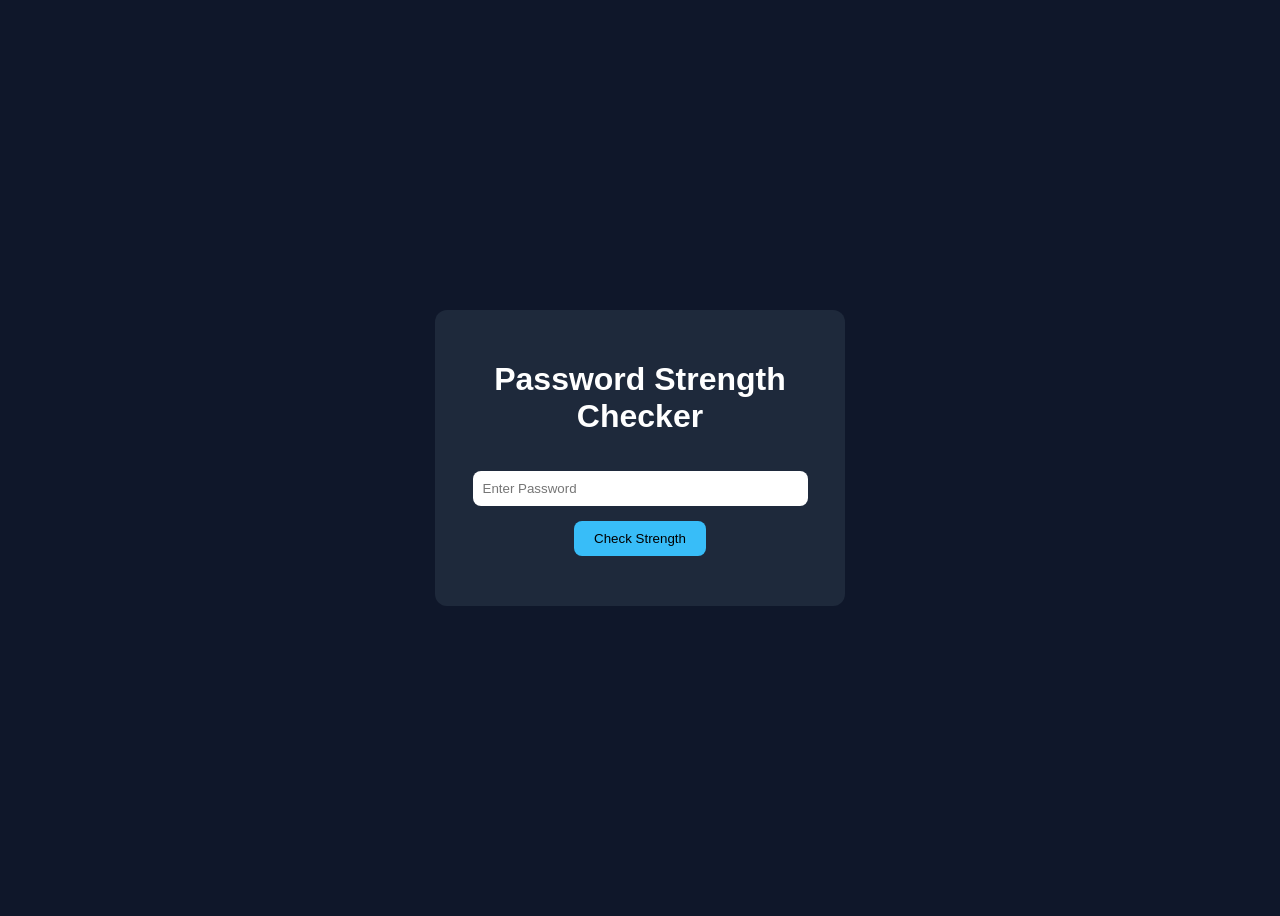
==== password-strength-checker/index.html @ 97bbcc5f "Added password strength checker project" ====
<!DOCTYPE html>
<html>

<head>
    <title>Password Strength Checker</title>
    <link rel="stylesheet" href="style.css">
</head>

<body>

    <div class="container">

        <h1>Password Strength Checker</h1>

        <input type="password" id="password" placeholder="Enter Password">

        <button onclick="checkPassword()">Check Strength</button>

        <div id="result"></div>

    </div>

    <script src="script.js"></script>

</body>
</html>
---- password-strength-checker/style.css ----
body {

    font-family: Arial, sans-serif;

    background-color: #0f172a;

    color: white;

    display: flex;
    justify-content: center;
    align-items: center;

    height: 100vh;
}

.container {

    background-color: #1e293b;

    width: 350px;

    padding: 30px;

    border-radius: 12px;

    text-align: center;
}

input {

    width: 90%;

    padding: 10px;

    margin-top: 15px;
    margin-bottom: 15px;

    border: none;

    border-radius: 8px;
}

button {

    padding: 10px 20px;

    border: none;

    border-radius: 8px;

    background-color: #38bdf8;

    cursor: pointer;
}

button:hover {

    background-color: #0ea5e9;
}

#result {

    margin-top: 20px;

    font-size: 22px;

    font-weight: bold;
}
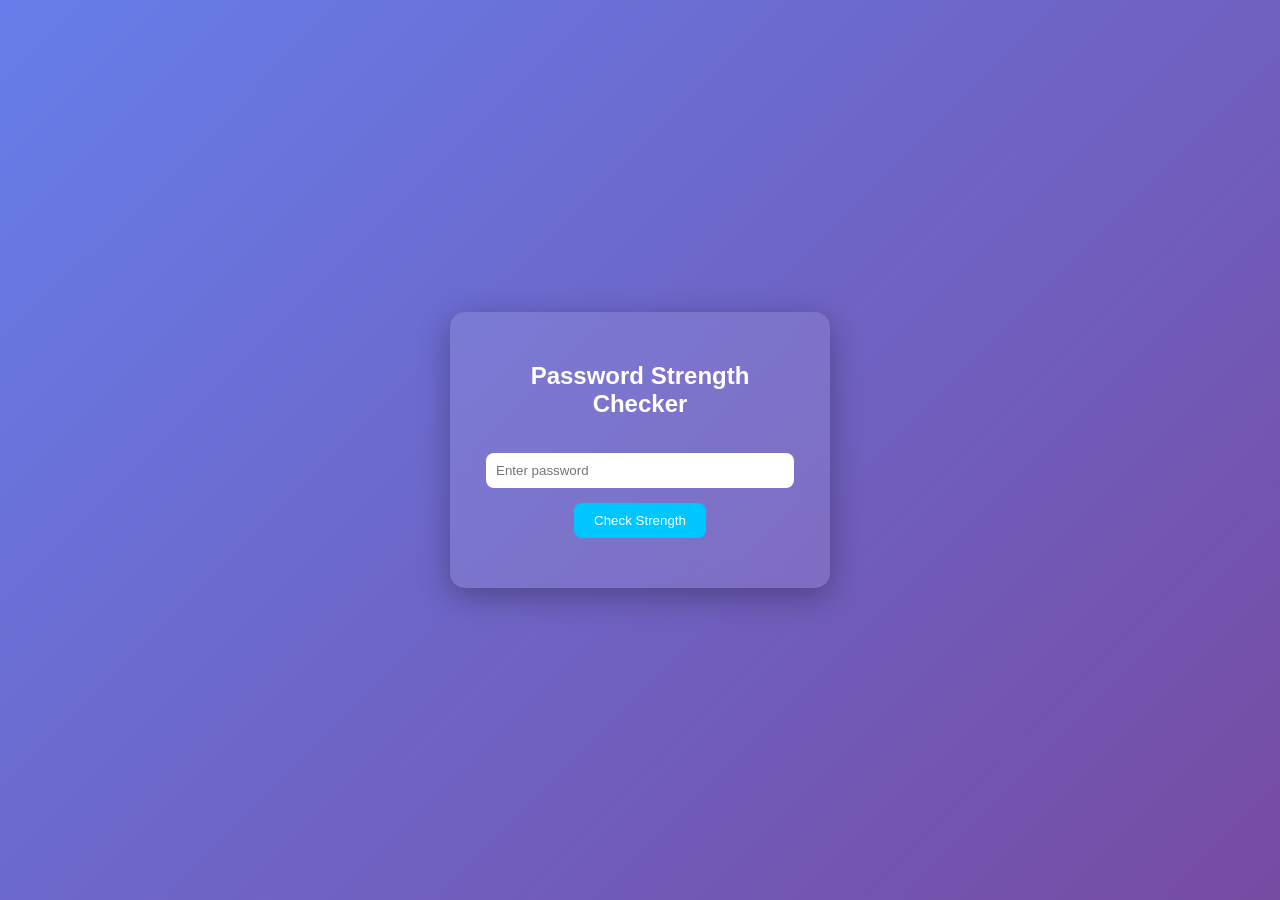
==== commit 6c171c14: "Added password strength checker project" ====
--- a/password-strength-checker/index.html
+++ b/password-strength-checker/index.html
@@ -10,9 +10,9 @@
 
     <div class="container">
 
-        <h1>Password Strength Checker</h1>
+        <h2>Password Strength Checker</h2>
 
-        <input type="password" id="password" placeholder="Enter Password">
+        <input type="password" id="password" placeholder="Enter password">
 
         <button onclick="checkPassword()">Check Strength</button>
 
@@ -23,4 +23,5 @@
     <script src="script.js"></script>
 
 </body>
+
 </html>
--- a/password-strength-checker/style.css
+++ b/password-strength-checker/style.css
@@ -1,68 +1,48 @@
 body {
-
-    font-family: Arial, sans-serif;
-
-    background-color: #0f172a;
-
-    color: white;
-
+    margin: 0;
+    height: 100vh;
     display: flex;
     justify-content: center;
     align-items: center;
-
-    height: 100vh;
+    font-family: Arial, sans-serif;
+    background: linear-gradient(135deg, #667eea, #764ba2);
 }
 
 .container {
-
-    background-color: #1e293b;
-
-    width: 350px;
-
+    background: rgba(255, 255, 255, 0.1);
+    backdrop-filter: blur(10px);
     padding: 30px;
-
-    border-radius: 12px;
-
+    border-radius: 15px;
     text-align: center;
+    width: 320px;
+    color: white;
+    box-shadow: 0 8px 32px rgba(0,0,0,0.3);
 }
 
 input {
-
     width: 90%;
-
     padding: 10px;
-
-    margin-top: 15px;
-    margin-bottom: 15px;
-
+    margin: 15px 0;
     border: none;
-
     border-radius: 8px;
+    outline: none;
 }
 
 button {
-
     padding: 10px 20px;
-
     border: none;
-
     border-radius: 8px;
-
-    background-color: #38bdf8;
-
+    background: #00c6ff;
+    color: white;
     cursor: pointer;
 }
 
 button:hover {
-
-    background-color: #0ea5e9;
+    background: #0096c7;
 }
 
 #result {
-
     margin-top: 20px;
-
-    font-size: 22px;
-
+    font-size: 20px;
     font-weight: bold;
 }
